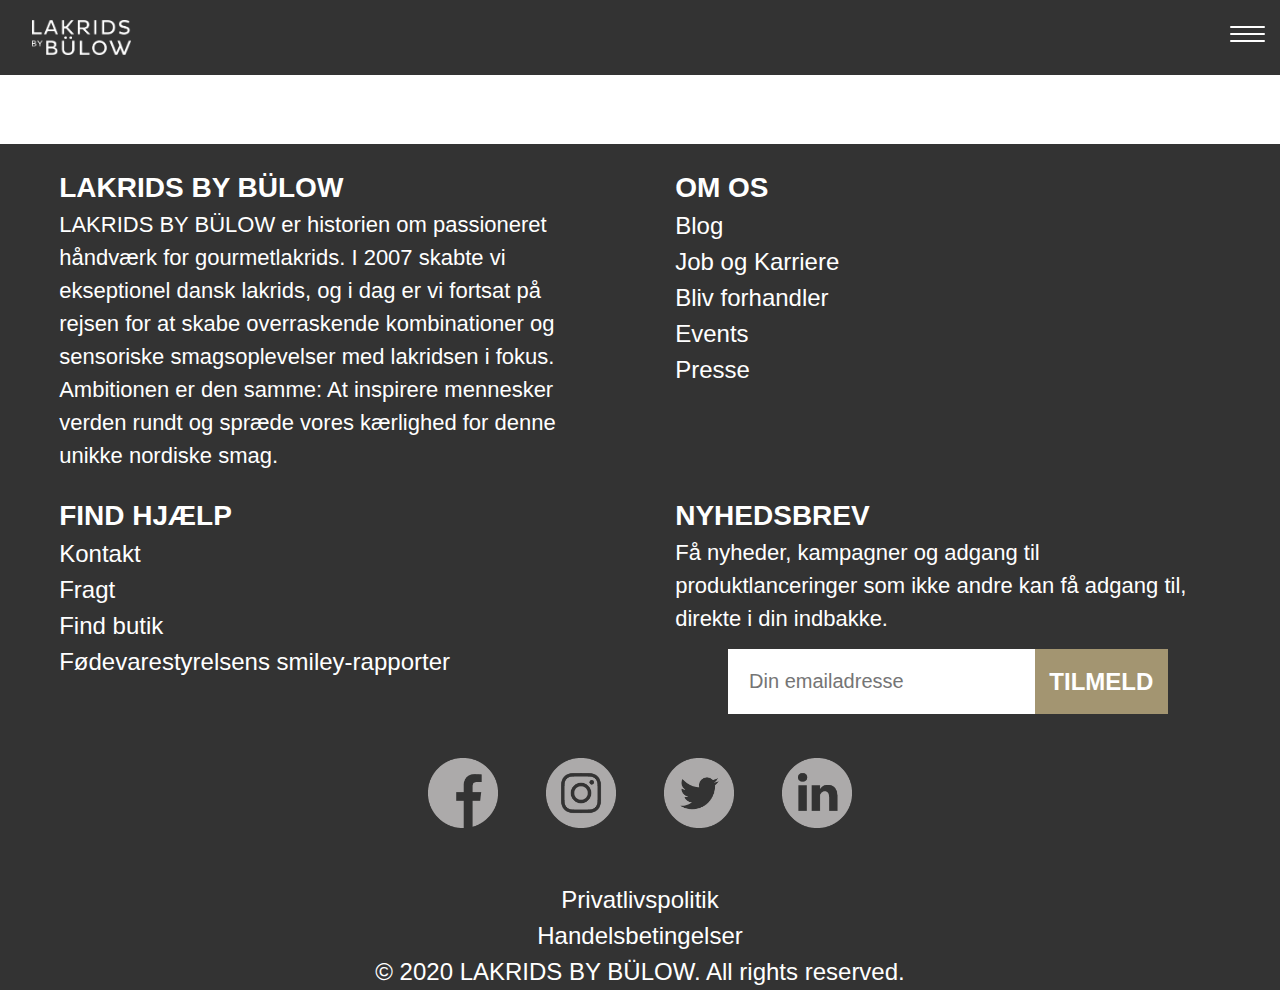
==== Check-out.html @ 73cb6b26 "Mandag" ====
<!DOCTYPE html>
<html lang="da">

<head>
    
	<meta charset="utf-8">
    <meta name="viewport" content="width=device-width, initial-scale=1.0">

<!-- SEO -->
	<title></title>
    <meta name="description" content="">
    <meta name="keywords" content="">
    <meta name="author" content="">

<!-- Stylesheets -->
	<link rel="stylesheet" href="css/style.css">
    
</head>

<body>
    
<!-- Header -->
<header>
    <div class="container">
        <nav>
        <!-- Hamburger menu -->
            <input type="checkbox" id="nav" class="hidden">
            <label for="nav" class="nav-btn">
                <i></i>
                <i></i>
                <i></i>
            </label>
        <!-- Logo -->
            <div class="logo">
                <img src="images/logo.png" alt="logo" height="35">
            </div>
        <!-- Navigation links -->
            <div class="nav-wrapper">
                <ul>
                    <li class="menu-link"><a href="#">Hjem</a></li>
                    <li class="menu-link"><a href="#">Shop</a></li>
                    <li class="menu-link"><a href="#">Kampagne</a></li>
                    <li class="menu-link"><a href="#">Donér</a></li>
                </ul>
            </div>
        </nav>
    </div>
</header>
    
<main>
</main>

<!-- Footer -->
<div class="container"></div>
<footer>
    <!-- Indhold og links -->
    <section class="main">
        <!-- Virksomhedsbeskrivelse -->
        <div class="main-item">
        <h1 class="title">LAKRIDS BY BÜLOW</h1>
        <p>LAKRIDS BY BÜLOW er historien om passioneret håndværk for gourmetlakrids. I 2007 skabte vi ekseptionel dansk lakrids, og i dag er vi fortsat på rejsen for at skabe overraskende kombinationer og sensoriske smagsoplevelser med lakridsen i fokus. Ambitionen er den samme: At inspirere mennesker verden rundt og spræde vores kærlighed for denne unikke nordiske smag.</p>
        </div>
        
        <!-- Links col-1 -->
        <div class="main-item">
        <h1 class="title">OM OS</h1>
            <ul>
            <li><a href="https://lakridsbybulow.dk/blog/">Blog</a></li>
            <li><a href="https://jobs.lakridsbybulow.com/">Job og Karriere</a></li>
            <li><a href="https://lakridsbybulow.dk/bliv-forhandler/">Bliv forhandler</a></li>
            <li><a href="https://lakridsbybulow.dk/events/">Events</a></li>
            <li><a href="https://lakridsbybulow.dk/presse/">Presse</a></li>
            </ul>
        </div>
        
        <!-- Links col-2 -->
        <div class="main-item">
        <h1 class="title">FIND HJÆLP</h1>
            <ul>
            <li><a href="https://lakridsbybulow.dk/kontakt/">Kontakt</a></li>
            <li><a href="https://lakridsbybulow.dk/fragt/">Fragt</a></li>
            <li><a href="https://lakridsbybulow.dk/find-butik/">Find butik</a></li>
            <li><a href="https://www.findsmiley.dk/Sider/Search.aspx?k=33041586">Fødevarestyrelsens smiley-rapporter</a></li>
            </ul>
        </div>
        
        <!-- Nyhedsbrev -->
        <div class="main-item">
        <h1 class="title">NYHEDSBREV</h1>
        <p>Få nyheder, kampagner og adgang til produktlanceringer som ikke andre kan få adgang til, direkte i din indbakke.</p>
            <form>
                <input type="email" name="email" placeholder="Din emailadresse">
                <input type="submit" value="TILMELD">
            </form>
        </div>
    </section>
    
    <!-- SoMe ikoner -->
    <section class="social">
        <ul class="social-list">
        <li><a href="https://www.facebook.com/lakridsbybulow"><img src="images/facebook.png"></a></li>
        <li><a href="https://www.instagram.com/lakridsbybulow/"><img src="images/instagram.png"></a></li>
        <li><a href="https://twitter.com/lakridsbybulow"><img src="images/twitter.png"></a></li>
        <li><a href="https://www.linkedin.com/company/lakridsbybulow/"><img src="images/linkedin.png"></a></li>
        </ul>
    </section>
    
    <!-- Terms, Copyright -->
    <section class="terms">
        <ul class="terms-list">
            <li><a href="https://lakridsbybulow.dk/privatlivspolitik/">Privatlivspolitik</a></li>
            <li><a href="https://lakridsbybulow.dk/handelsbetingelser/">Handelsbetingelser</a></li>
            <li>&copy; 2020 LAKRIDS BY BÜLOW. All rights reserved.</li>
        </ul>
    </section>
    
</footer>
</body>

</html>
---- css/style.css ----
* {
    padding: 0;
    margin: 0;
    box-sizing: border-box;
}

body {
    width: 100%;
    height: 110vh;
    display: flex;
    flex-direction: column;
}

/* Fonts */
@import url('https://fonts.googleapis.com/css2?family=Poppins&display=swap');
@import url('https://fonts.googleapis.com/css2?family=Rosario&display=swap');

/* CSS variabler */
:root {
    --headline: 'Poppins', sans-serif;
    --main-text: 'Rosario', sans-serif;
    --header-footer: #333333;
    --white: #fff;
    --brown: #a39571;
    --beige: #e3e1da;
}

/* Styling af header start */
nav {
    position: fixed;
    padding: 8px;
    background-color: var(--header-footer);
    width: 100%;
    height: 75px;
}

/* Logo */
.logo {
    float: left;
    padding: 8px;
    margin-left: 16px;
    margin-top: 4px;
}

/* Basic nav syles */
.nav-wrapper {
    position: fixed;
    top: 0;
    left: 0;
    width: 100%;
    height: 100%;
    z-index: -1;
    background: var(--header-footer);
    opacity: 0;
    transition: all 0.2s ease;
}

.nav-wrapper ul {
    position: absolute;
    top: 50%;
    transform: translateY(-50%);
    width: 100%;
}

.nav-wrapper ul li {
    display: block;
    float: none;
    width: 100%;
    text-align: right;
    margin-bottom: 10px;
}

/* Styling af menutext */
.nav-wrapper ul li a {
    padding: 10px 24px;
    opacity: 0;
    outline: none;
    color: var(--white);
    font-family: var(--headline);
    font-size: 18px;
    font-weight: 600;
    letter-spacing: 1.5px;
    text-transform: uppercase;
    text-decoration: none;
    transform: translateX(-20px);
    transition: all 0.2s ease;
}

/* Hamburger menu */
.nav-btn {
    position: fixed;
    right: 10px;
    top: 10px;
    display: block;
    width: 48px;
    height: 48px;
    cursor: pointer;
    z-index: 9999;
    border-radius: 50%;
}

.nav-btn i {
    display: block;
    width: 30px;
    height: 2px;
    background: var(--white);
    border-radius: 2px;
    margin-left: 8px;
}

.nav-btn i:nth-child(1) {
    margin-top: 18px;
}

.nav-btn i:nth-child(2) {
    margin-top: 4px;
    opacity: 1;
}

.nav-btn i:nth-child(3) {
    margin-top: 4px;
}

/* Animation af hamburger menu */
#nav:checked + .nav-btn {
    transform: rotate(45deg);
}

#nav:checked + .nav-btn i:nth-child(1) {
    transform: translateY(6px) rotate(180deg);
}

#nav:checked + .nav-btn i:nth-child(2) {
    opacity: 0;
}

#nav:checked + .nav-btn i:nth-child(3) {
    transform: translateY(-6px) rotate(90deg);
}

#nav:checked + .nav-btn i {
    background: var(--white);
    transition: transform 0.2s ease;
}

#nav:checked ~ .nav-wrapper {
    z-index: 9990;
    opacity: 1;
}

#nav:checked ~ .nav-wrapper ul li a {
    opacity: 1;
    transform: translateX(0);
}

.hidden {
    display: none;
}

/* @media-rules tablet */
@media only screen and (min-width:768px) {
    /* Styling af menutext */
    .nav-wrapper ul li a {
        font-size: 24px;
    }
    
    /* Hamburger menu */
    .nav-btn i {
        width: 35px;
    }
    
    .nav-btn i:nth-child(1) {
        margin-top: 16px;
    }

    .nav-btn i:nth-child(2) {
        margin-top: 5px;
    }

    .nav-btn i:nth-child(3) {
        margin-top: 5px;
    }
}

/* @media-rules laptop */
@media only screen and (min-width:950px) {
    .nav-wrapper ul li {
      display: inline;
    }
    
    .nav-wrapper {
        clear: none;
        float: right;
        max-height: none;
        background: none;
    }
    
    .hidden, .nav-btn {
        display:
    }
}

/* Styling af header slut */

main {
    flex: 1 0 auto;
}

/* Styling af footer start */
footer {
    background: var(--header-footer);
    color: var(--white);
    width: 100%;
    flex-shrink: 0;
}

/* Styling af footer text */
ul {
    list-style: none;
    padding-left: 0;
}

footer a {
    text-decoration: none;
    color: var(--white);
    font-family: var(--main-text);
    font-size: 16px;
    line-height: 1.5;
}

a:hover {
    text-decoration: underline;
}

p {
   font-family: var(--main-text);
    font-size: 16px;
    line-height: 1.5; 
}

.title {
    font-family: var(--headline);
    font-family: 16px;
    padding-bottom: 4px;
    padding-top: 8px;
}

.main-item {
    padding: 0 1.5rem 0.5rem;
}

/* SoMe ikoner */
.social {
    padding: 0 1.8rem 1.25rem;
}

.social-list {
    display: flex;
    justify-content: center;
    padding-top: 1.25rem;
}

.social-list img {
    width: 45px;
}

.social-list li {
    margin: 0.5rem;
}

/* Nyhedsbrev */
form {
    display: flex;
    justify-content: center;
    margin-top: 10px;
}

input[type="email"] {
    font-family: var(--main-text);
    font-size: 14px;
    border: 0;
    padding: 0.6rem;
    margin-top: 0.3rem;
}

input[type="submit"] {
    background-color: var(--brown);
    color: var(--white);
    font-family: var(--headline);
    font-size: 16px;
    font-weight: 600;
    cursor: pointer;
    border: 0;
    padding: 0.6rem 0.9rem;
    margin-top: 0.3rem;
}

/* Terms, Copyright */
.terms {
    font-family: var(--main-text);
    font-size: 16px;
    line-height: 1.5;
    text-align: center;
}

.terms-list {
    width: 100%;
}

/* @media-rules tablet */
@media only screen and (min-width:768px) {
    /* Opdele footer i kolonner */
    .main {
        width: 100%;
        display: flex;
        flex-direction: row;
        justify-content: space-around;
        flex-flow: wrap;
    }
    
    .main-item {
        width: 50%;
    }
    
    /* Styling af footer text */ 
    .title {
        font-size: 24px;
    }
    
    footer a {
        font-size: 18px;
    }
    
    p {
        font-size: 18px;
    }
    
    .main-item {
    padding: 0 2.2rem;
    margin-top: 20px;
    }
    
    /* Nyhedsbrev */
    input[type="email"] {
       padding: 1rem;
        font-size: 16px;
    }
    
    input[type="submit"] {
        font-size: 18px;
    }
    
    /* SoMe ikoner */
    .social-list img {
    width: 55px;
    }
    
    .social-list li {
    margin: 0.9rem;
    }
    
    /* Terms, Copyright */
    .terms {
        font-size: 18px;
    }
}

/* @media-rules laptop */
@media only screen and (min-width:950px) {
    .main {
        padding: 0 1.5rem;
    }
    
    /* Styling af text */
    .title {
        font-size: 28px;
    }
    
    footer a {
        font-size: 24px;
    }
    
    p {
        font-size: 22px;
    }
    
    /* Nyhedsbrev */
    input[type="email"] {
       padding: 1.3rem;
        font-size: 20px;
    }
    
    input[type="submit"] {
        font-size: 24px;
    }
    
    /* SoMe ikoner */
    .social-list img {
    width: 70px;
    }
    
    .social-list li {
    margin: 1.5rem;
    }
    
    /* Terms, Copyright */
    .terms {
        font-size: 24px;
    }
}
/* Styling af footer slut */
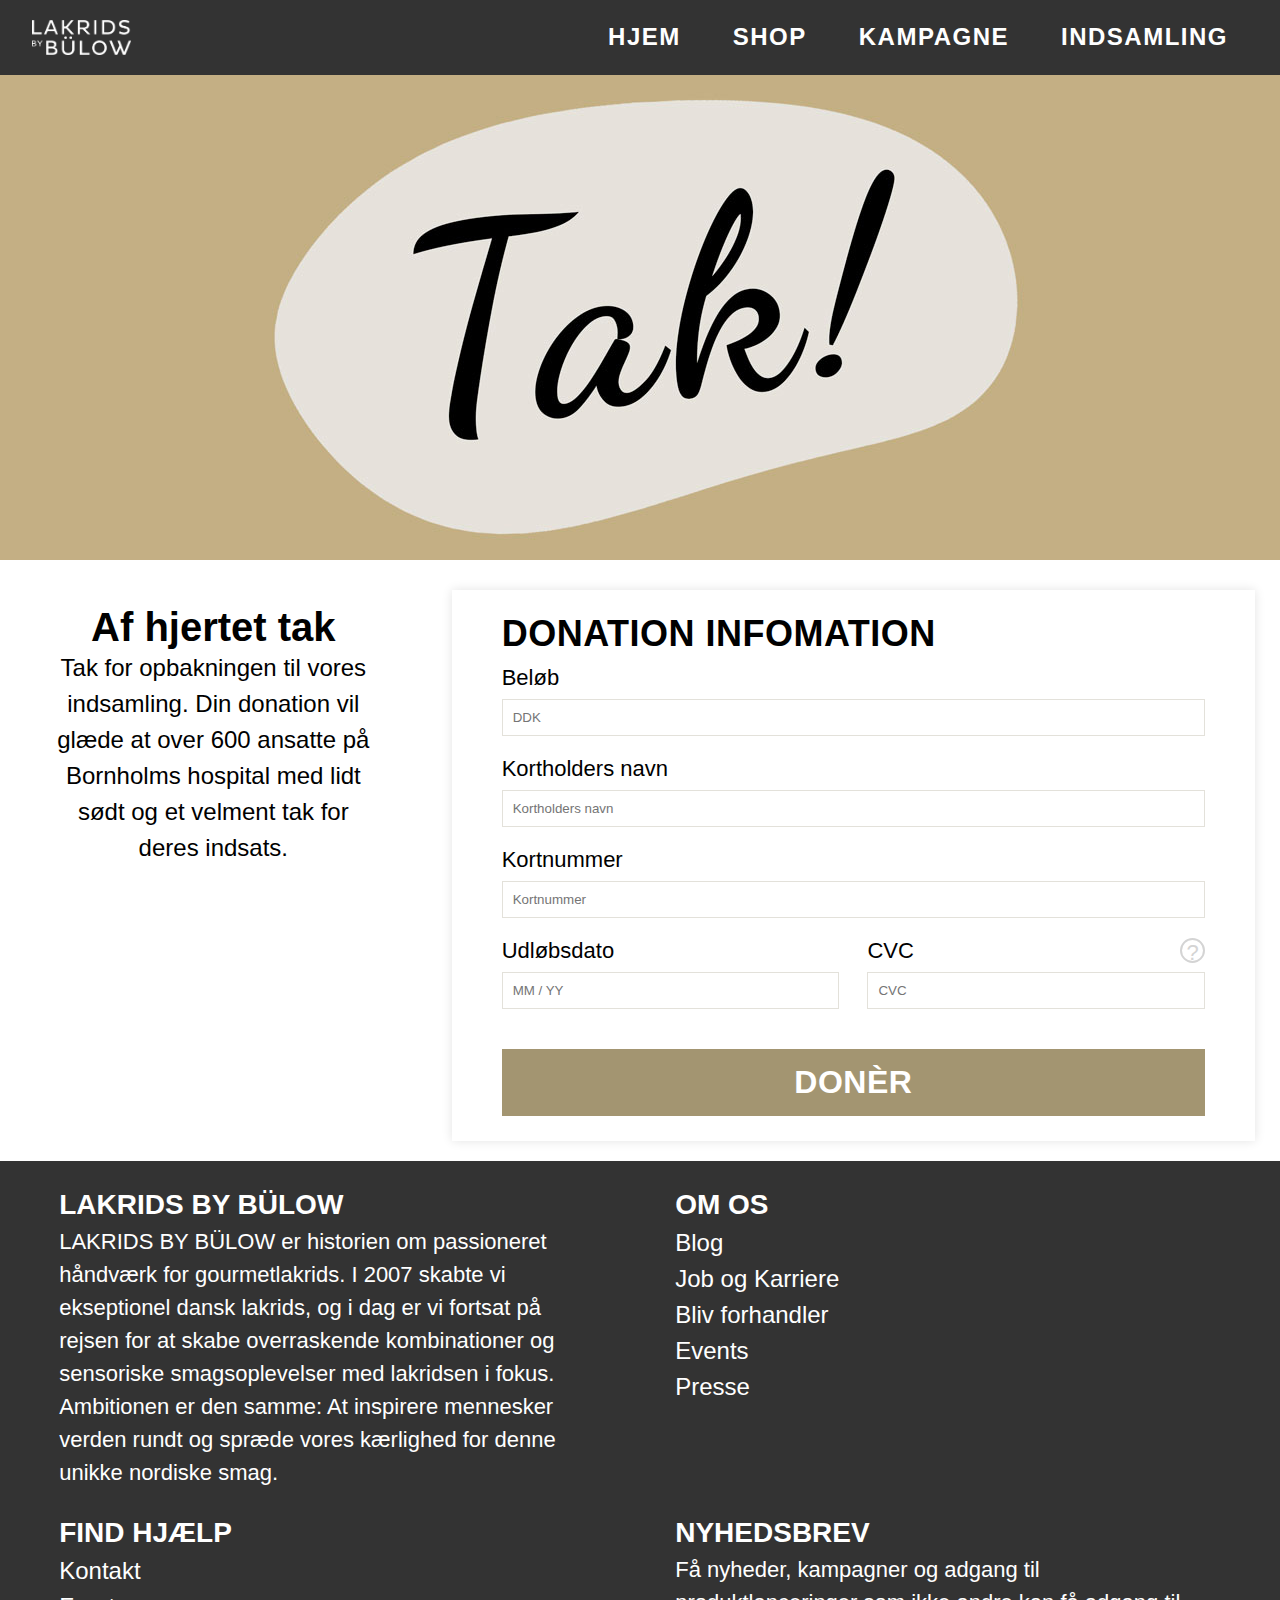
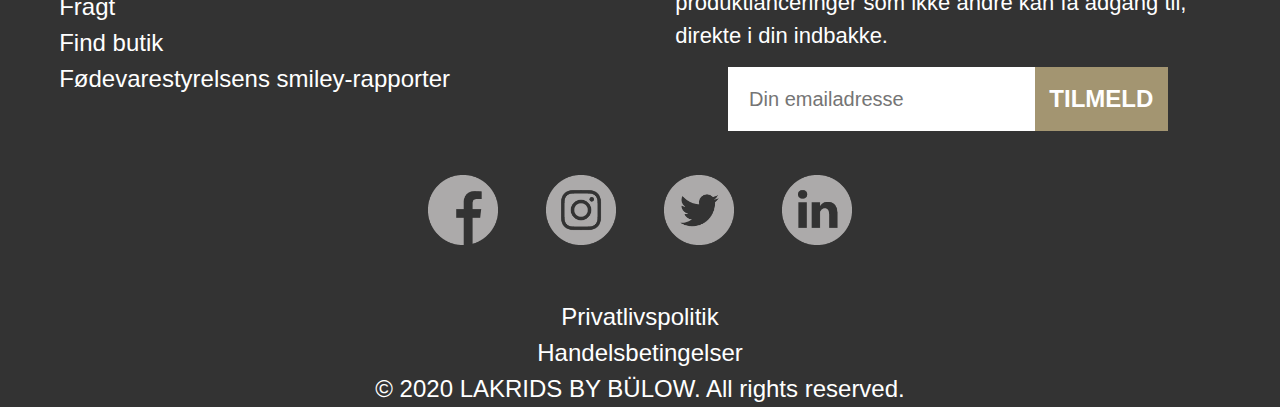
==== commit d20011e8: "Onsdag" ====
--- a/Check-out.html
+++ b/Check-out.html
@@ -14,6 +14,7 @@
 
 <!-- Stylesheets -->
 	<link rel="stylesheet" href="css/style.css">
+    <link rel="stylesheet" href="css/check-out.css">
     
 </head>
 
@@ -21,8 +22,8 @@
     
 <!-- Header -->
 <header>
-    <div class="container">
-        <nav>
+    <!-- Navbar til mobil og tablet -->
+        <nav class="mobile">
         <!-- Hamburger menu -->
             <input type="checkbox" id="nav" class="hidden">
             <label for="nav" class="nav-btn">
@@ -32,22 +33,110 @@
             </label>
         <!-- Logo -->
             <div class="logo">
-                <img src="images/logo.png" alt="logo" height="35">
+                <a href="index.html"><img src="images/logo.png" alt="logo" height="35"></a>
             </div>
         <!-- Navigation links -->
             <div class="nav-wrapper">
                 <ul>
-                    <li class="menu-link"><a href="#">Hjem</a></li>
-                    <li class="menu-link"><a href="#">Shop</a></li>
-                    <li class="menu-link"><a href="#">Kampagne</a></li>
-                    <li class="menu-link"><a href="#">Donér</a></li>
+                    <li class="menu-link"><a href="index.html">Hjem</a></li>
+                    <li class="menu-link"><a href="Shop.html">Shop</a></li>
+                    <li class="menu-link"><a href="Kampagne.html">Kampagne</a></li>
+                    <li class="menu-link"><a href="Indsamling.html">Indsamling</a></li>
                 </ul>
             </div>
         </nav>
+    
+    <!-- Navbar til screen -->
+    <nav class="screen">
+        <!-- Logo -->
+            <div class="logo">
+                <a href="index.html"><img src="images/logo.png" alt="logo" height="35"></a>
+            </div>
+        <!-- Navigation links -->
+            <div class="nav-wrapper-1">
+                <ul>
+                    <li class="menu-link"><a href="index.html">Hjem</a></li>
+                    <li class="menu-link"><a href="Shop.html">Shop</a></li>
+                    <li class="menu-link"><a href="Kampagne.html">Kampagne</a></li>
+                    <li class="menu-link"><a href="Indsamling.html">Indsamling</a></li>
+                </ul>
+            </div>
+        </nav>
+</header>
+
+<!-- Indhold -->
+<main>
+    <!-- Banner -->
+    <section class="banner"></section>
+    
+    <!-- Introduktion -->
+    <div class="wrapper">
+    <section class="intro">
+    <h2>Af hjertet tak</h2>
+    <p class="tak">Tak for opbakningen til vores indsamling. Din donation vil glæde at over 600 ansatte på Bornholms hospital med lidt sødt og et velment tak for deres indsats.</p>
+    </section>
+    
+    <!-- Checkout form -->
+    <div class="check-wrap">
+        <div class="check-container">
+            <h3>DONATION INFOMATION</h3>
+            
+            <!-- Form -->
+            <div class="input-form">
+                <!-- Beløb -->
+                <div class="section-1">
+                <div class="items">
+                    <label class="label">Beløb</label>
+                    <input type="text" class="input" placeholder="DDK">
+                </div>
+                </div>
+                
+                <!-- Kortholder -->
+                <div class="section-2">
+                <div class="items">
+                    <label class="label">Kortholders navn</label>
+                    <input type="text" class="input" placeholder="Kortholders navn">
+                </div>
+                    
+                <!-- Kortnummer -->
+                <div class="section-3">
+                <div class="items">
+                    <label class="label">Kortnummer</label>
+                    <input type="text" class="input" placeholder="Kortnummer">
+                </div>
+                </div>
+                
+                <!-- Udløbsdato -->
+                <div class="section-4">
+                <div class="items">
+                    <label class="label">Udløbsdato</label>
+                    <input type="text" class="input" placeholder="MM / YY">
+                </div>
+                    
+                <!-- CVC -->
+                <div class="items">
+                    <div class="cvc">
+                    <label class="label">CVC</label>
+                    <!-- Infoikon -->
+                    <div class="tooltip">?
+                        <div class="cvc-img">
+                        <img src="images/cvc.png" alt="cvc">
+                        </div>
+                    </div>
+                    </div>
+                    <input type="text" class="input" placeholder="CVC">
+                </div>
+                </div> 
+                </div>
+            </div>
+            
+            <!-- Knap -->
+            <div class="btn">DONÈR</div>
+        </div>
     </div>
-</header>
-    
-<main>
+        
+        
+    </div>
 </main>
 
 <!-- Footer -->
--- a/css/style.css
+++ b/css/style.css
@@ -26,12 +26,17 @@
 }
 
 /* Styling af header start */
-nav {
+.mobile {
     position: fixed;
     padding: 8px;
     background-color: var(--header-footer);
     width: 100%;
     height: 75px;
+    z-index: 999;
+}
+
+.screen {
+    display: none;
 }
 
 /* Logo */
@@ -68,6 +73,23 @@
     width: 100%;
     text-align: right;
     margin-bottom: 10px;
+}
+
+/* Effekt på menulinks */
+.nav-wrapper ul li:nth-child(1) a {
+    transition-delay: 0.2s;
+}
+
+.nav-wrapper ul li:nth-child(2) a {
+    transition-delay: 0.3s;
+}
+
+.nav-wrapper ul li:nth-child(3) a {
+    transition-delay: 0.4s;
+}
+
+.nav-wrapper ul li:nth-child(4) a {
+    transition-delay: 0.5s;
 }
 
 /* Styling af menutext */
@@ -184,19 +206,48 @@
 
 /* @media-rules laptop */
 @media only screen and (min-width:950px) {
-    .nav-wrapper ul li {
-      display: inline;
-    }
-    
-    .nav-wrapper {
-        clear: none;
+    .mobile {
+        display: none;
+    }
+    
+    /* Standard styles for nav */
+    .screen {
+        display: block;
+        position: fixed;
+        padding: 8px;
+        background-color: var(--header-footer);
+        width: 100%;
+        height: 75px;
+        z-index: 999;
+    }
+    
+    /* Styling af menulinks */
+    nav ul {
         float: right;
-        max-height: none;
-        background: none;
-    }
-    
-    .hidden, .nav-btn {
-        display:
+    }
+    
+    nav ul li {
+        display: inline-block;
+        margin-top: 15px;
+    }
+    
+    nav ul li:not(:first-child) {
+        margin-left: 48px;
+    }
+    
+    nav ul li:last-child {
+        margin-right: 44px;
+    }
+    
+    nav ul li a {
+        outline: none;
+        color: var(--white);
+        text-transform: uppercase;
+        text-decoration: none;
+        font-family: var(--headline);
+        font-size: 24px;
+        font-weight: 600;
+        letter-spacing: 1.5px;
     }
 }
 
--- a/css/check-out.css
+++ b/css/check-out.css
@@ -0,0 +1,235 @@
+* {
+    padding: 0;
+    margin: 0;
+    box-sizing: border-box;
+}
+
+body {
+    width: 100%;
+    height: 110vh;
+}
+
+/* Fonts */
+@import url('https://fonts.googleapis.com/css2?family=Poppins&display=swap');
+@import url('https://fonts.googleapis.com/css2?family=Rosario&display=swap');
+
+/* CSS variabler */
+:root {
+    --headline: 'Poppins', sans-serif;
+    --main-text: 'Rosario', sans-serif;
+    --header-footer: #333333;
+    --white: #fff;
+    --brown: #a39571;
+    --beige: #e3e1da;
+}
+
+/* Banner */
+.banner {
+    background-image: url(../images/tak-banner.jpg);
+    background-size: cover;
+    background-repeat: no-repeat;
+    background-position: center;
+    width: 375px;
+    height: 200px;
+    margin-top: 60px;
+}
+
+/* Introduktion */
+.intro {
+    text-align: center;
+    padding: 15px 20px;
+}
+
+h2 {
+    font-family: var(--headline);
+    font-size: 22px;
+}
+
+.tak {
+    font-family: var(--main-text);
+    font-size: 13px;
+}
+
+/* Checkout form */
+.check-wrap {
+    outline: none;
+    width: 100%;
+    padding: 0 25px;
+    margin-bottom: 20px;
+}
+
+h3 {
+    font-family: var(--headline);
+    font-size: 18px;
+    letter-spacing: 0.5px;
+    margin-bottom: 10px;
+    margin-top: 8px;
+}
+
+.check-container {
+    max-width: 1170px;
+    height: auto; 
+    background: var(--white);
+    box-shadow: 0 0 10px #e3e3e3;
+    font-family: var(--main-text);
+    font-size: 14px;
+    padding: 10px 20px;
+}
+
+.input-form,
+.input-form .items{
+    margin-bottom: 20px;
+}
+
+.input-form .label {
+    display: block;
+    margin-bottom: 8px;
+}
+
+.input-form .input {
+    border: 1px solid #e3e1da;
+    width: 100%;
+    padding: 10px;
+}
+
+/* Knap */
+.btn {
+    background: var(--brown);
+    font-weight: 600;
+    font-size: 18px;
+    letter-spacing: 0.5px;
+    color: var(--white);
+    padding: 10px;
+    text-align: center;
+    margin-bottom: 10px;
+}
+
+.ud-info .btn:hover {
+    background: var(--beige);
+    color: #000;
+    outline: 0;
+}
+
+/* Infoikon */
+.cvc {
+    display: flex;
+    justify-content: space-between;
+    position: relative;
+    transition: all 0.3s ease;
+}
+
+.cvc .tooltip {
+    color: #d4d4d4;
+    border: 2px solid #d4d4d4;
+    border-radius: 50%;
+    width: 25px;
+    height: 25px;
+    text-align: center;
+    cursor: pointer;
+}
+
+.cvc .cvc-img {
+    position: absolute;
+    top: -300%;
+    right: 0;
+    background: #d4d4d4;
+    padding: 8px;
+    border-radius: 5px;
+    display: none;
+}
+
+.cvc .cvc-img img {
+    width: 75px;
+    height: auto;
+}
+
+/* Ikon hover effekt */
+.cvc .tooltip:hover .cvc-img {
+    display: block;
+}
+
+/* @media-rules tablet */
+@media only screen and (min-width:768px) {
+    .banner {
+        width: 768px;
+        height: 350px;
+    }
+    
+    /* Introduktion */
+    .intro {
+        padding: 15px 50px;
+    }
+    
+    h2 {
+        font-size: 32px;
+    }
+    
+    .tak {
+        font-size: 16px;
+    }
+    
+    /* Checkout form */
+    h3 {
+        font-size: 26px;
+    }
+    
+    .check-container {
+        padding: 15px 40px;
+        font-size: 16px;
+    }
+    
+    /* Knap */
+    .btn {
+        font-size: 22px;
+    }
+}
+
+/* @media-rules laptop */
+@media only screen and (min-width:950px) {
+    /* Banner */
+    .banner {
+        width: 1280px;
+        height: 500px;
+    }
+    
+    /* Grid */
+    .wrapper {
+        display: grid;
+        grid-template-columns: 1fr 2fr;
+        margin-top: 30px;
+    }
+    
+    /* Introduktion */
+    h2 {
+        font-size: 40px;
+    }
+    
+    .tak {
+        font-size: 24px;
+    }
+    
+    /* Checkout form */
+    h3 {
+        font-size: 36px;
+    }
+    
+    .check-container {
+        padding: 15px 50px;
+        font-size: 22px;
+    }
+    
+    .input-form .section-4 {
+        display: flex;
+        justify-content: space-between;
+    }
+
+    .input-form .section-4 .items {
+        width: 48%;
+    }
+    
+    /* Knap */
+    .btn {
+        font-size: 32px;
+        padding: 15px;
+    }
+}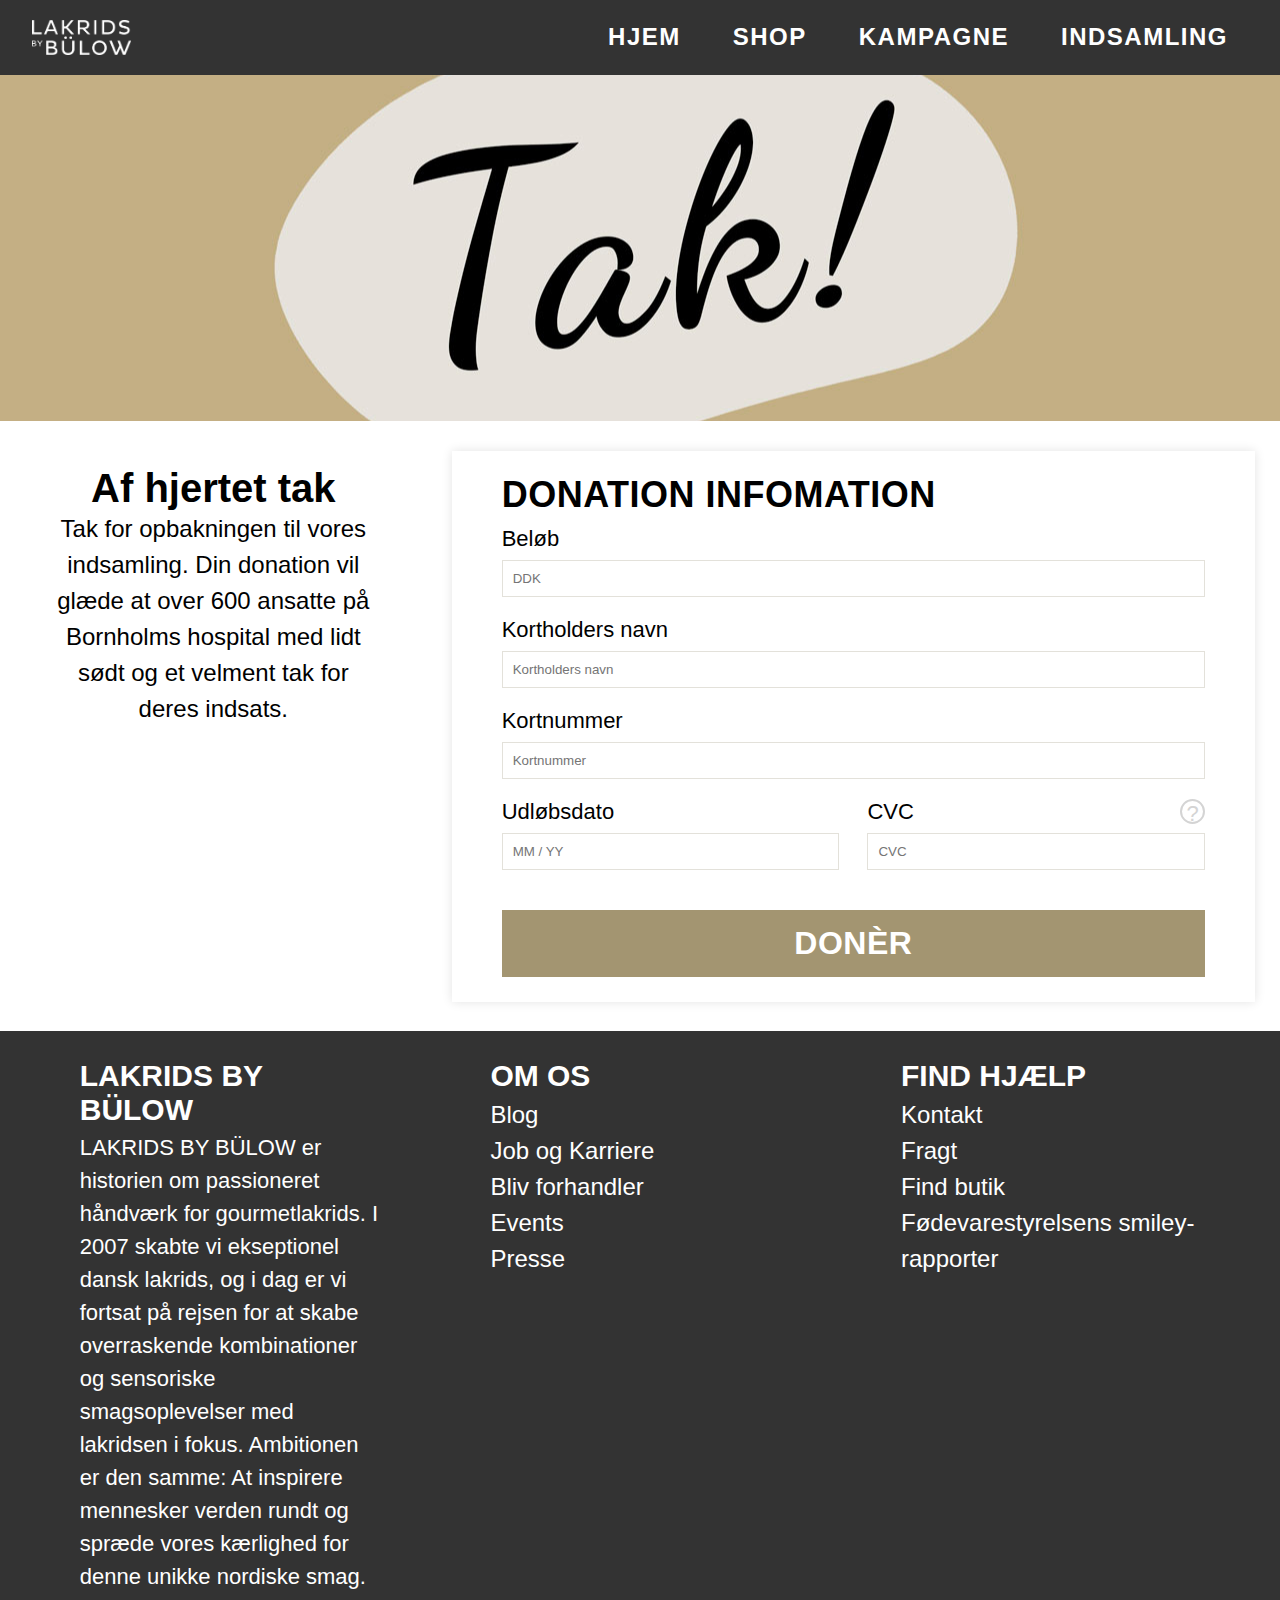
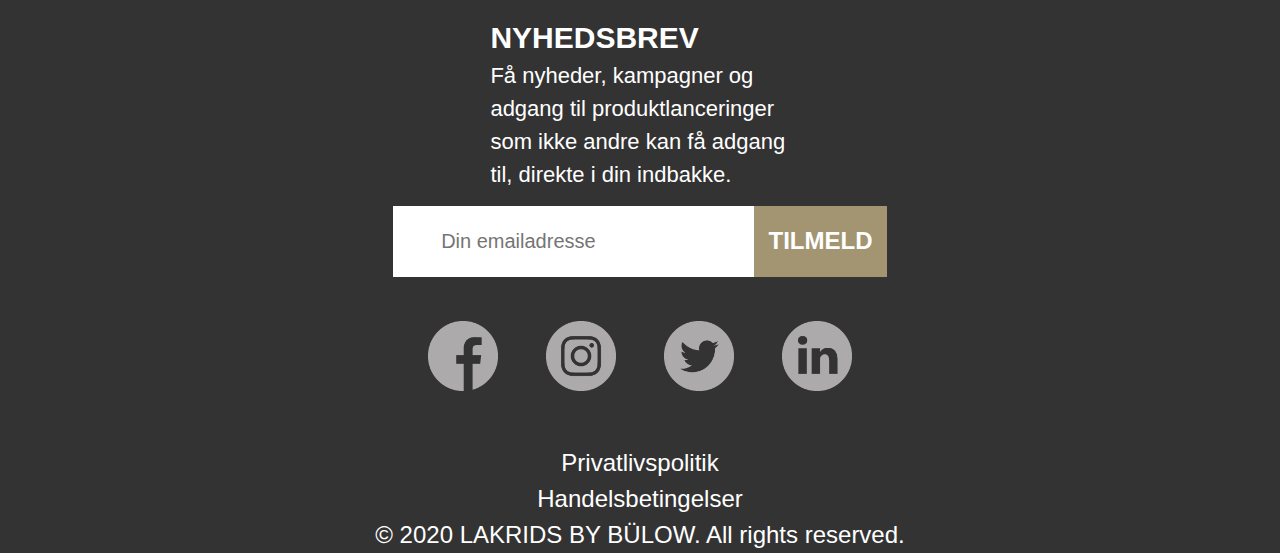
==== commit 20256504: "SEO" ====
--- a/Check-out.html
+++ b/Check-out.html
@@ -7,10 +7,10 @@
     <meta name="viewport" content="width=device-width, initial-scale=1.0">
 
 <!-- SEO -->
-	<title></title>
-    <meta name="description" content="">
-    <meta name="keywords" content="">
-    <meta name="author" content="">
+	<title>DONATION</title>
+    <meta name="Donation" content="Et hvert form for beløb vil glæde over 600 ansatte på Bornholms hospital med lidt sødt og et velment tak for deres indsats.">
+    <meta name="keywords" content="donation, hjertet, tak, opbakning, Bornholm, hospital, læger, corona, johan, bülow, lakrids">
+    <meta name="author" content="Celine Holst">
 
 <!-- Stylesheets -->
 	<link rel="stylesheet" href="css/style.css">
--- a/css/style.css
+++ b/css/style.css
@@ -251,6 +251,26 @@
     }
 }
 
+/* @media-rules large desktops */ 
+@media only screen and (min-width:1900px) {
+    .screen {
+        height: 100px;
+    }
+    
+    nav ul li {
+        margin-top: 20px;
+    }
+    
+    nav ul li a {
+        font-size: 32px;
+    }
+    
+    .logo {
+        margin-top: 15px;
+        margin-left: 20px;
+    }
+}
+
 /* Styling af header slut */
 
 main {
@@ -422,9 +442,13 @@
         padding: 0 1.5rem;
     }
     
+    .main-item {
+        width: 30%;
+    }
+    
     /* Styling af text */
     .title {
-        font-size: 28px;
+        font-size: 30px;
     }
     
     footer a {
@@ -437,7 +461,7 @@
     
     /* Nyhedsbrev */
     input[type="email"] {
-       padding: 1.3rem;
+       padding: 1.5rem 3rem;
         font-size: 20px;
     }
     
@@ -459,4 +483,35 @@
         font-size: 24px;
     }
 }
+
+/* @media-rules large desktops */ 
+@media only screen and (min-width:1900px) {
+    .main-item {
+        width: 25%;
+        padding: 20px;
+    }
+    
+    
+    /* Styling af text */
+    .title {
+        font-size: 32px;
+    }
+    
+    p {
+        font-size: 28px;
+    }
+    
+    footer a {
+        font-size: 30px;
+    }
+    
+    input[type="email"] {
+       padding: 0.3rem 1.5rem;
+        font-size: 28px;
+    }
+    
+    input[type="submit"] {
+        font-size: 30px;
+    }
+}
 /* Styling af footer slut */
--- a/css/check-out.css
+++ b/css/check-out.css
@@ -29,8 +29,8 @@
     background-size: cover;
     background-repeat: no-repeat;
     background-position: center;
-    width: 375px;
-    height: 200px;
+    width: 100%;
+    height: 25%;
     margin-top: 60px;
 }
 
@@ -151,8 +151,7 @@
 /* @media-rules tablet */
 @media only screen and (min-width:768px) {
     .banner {
-        width: 768px;
-        height: 350px;
+        height: 30%;
     }
     
     /* Introduktion */
@@ -176,6 +175,7 @@
     .check-container {
         padding: 15px 40px;
         font-size: 16px;
+        margin-bottom: 350px;
     }
     
     /* Knap */
@@ -186,10 +186,8 @@
 
 /* @media-rules laptop */
 @media only screen and (min-width:950px) {
-    /* Banner */
     .banner {
-        width: 1280px;
-        height: 500px;
+        height: 35%;
     }
     
     /* Grid */
@@ -216,6 +214,7 @@
     .check-container {
         padding: 15px 50px;
         font-size: 22px;
+        margin-bottom: 400px;
     }
     
     .input-form .section-4 {
@@ -232,4 +231,50 @@
         font-size: 32px;
         padding: 15px;
     }
+}
+
+/* @media-rules large desktops */ 
+@media only screen and (min-width:1900px) {
+    .banner {
+        height: 40%;
+    }
+    
+    /* Grid */
+    .wrapper {
+        margin-top: 40px;
+    }
+    
+    /* Introduktion */
+    h2 {
+        font-size: 50px;
+    }
+    
+    .tak {
+        font-size: 32px;
+    }
+    
+    /* Checkout form */
+    h3 {
+        font-size: 44px;
+    }
+    
+    .check-container {
+        padding: 15px 70px;
+        font-size: 28px;
+        margin-bottom: 550px;
+    }
+
+    .input-form .section-4 .items {
+        width: 48%;
+    }
+    
+    .cvc .tooltip {
+        width: 40px;
+        height: 40px;
+    }
+    
+    /* Knap */
+    .btn {
+        font-size: 36px;
+    }
 }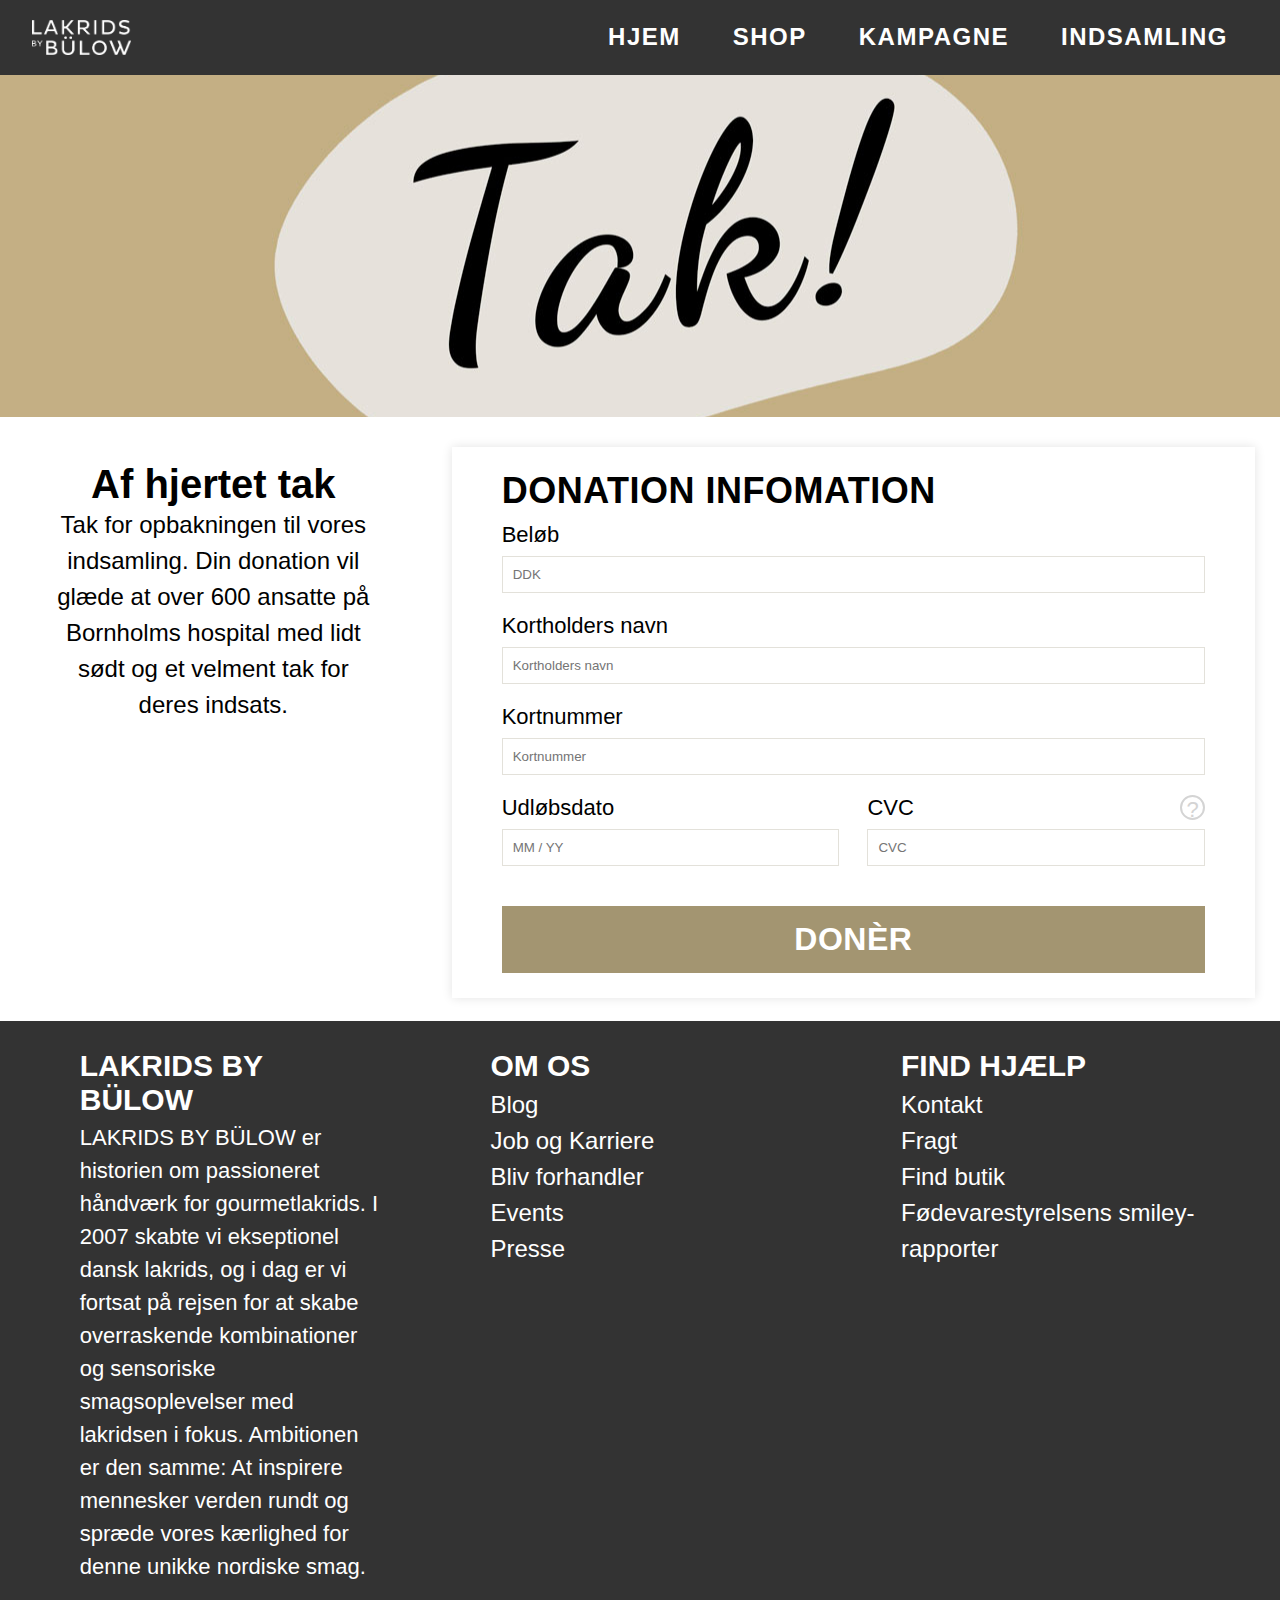
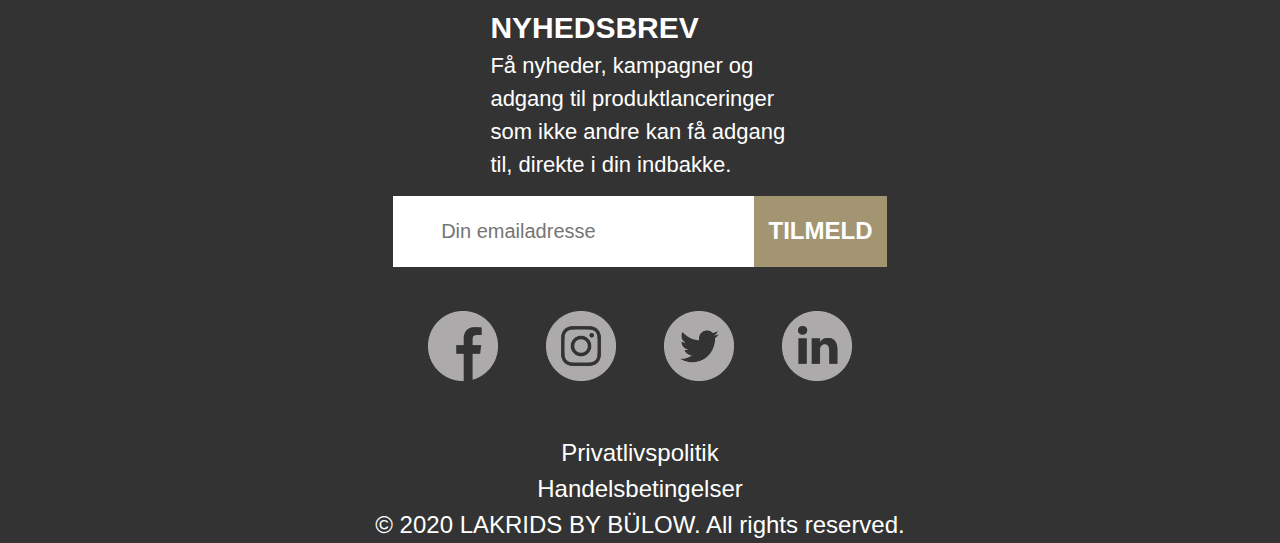
==== commit aa012a4c: "Validering" ====
--- a/Check-out.html
+++ b/Check-out.html
@@ -67,7 +67,7 @@
 <!-- Indhold -->
 <main>
     <!-- Banner -->
-    <section class="banner"></section>
+    <div class="banner"></div>
     
     <!-- Introduktion -->
     <div class="wrapper">
@@ -185,23 +185,23 @@
     </section>
     
     <!-- SoMe ikoner -->
-    <section class="social">
+    <div class="social">
         <ul class="social-list">
-        <li><a href="https://www.facebook.com/lakridsbybulow"><img src="images/facebook.png"></a></li>
-        <li><a href="https://www.instagram.com/lakridsbybulow/"><img src="images/instagram.png"></a></li>
-        <li><a href="https://twitter.com/lakridsbybulow"><img src="images/twitter.png"></a></li>
-        <li><a href="https://www.linkedin.com/company/lakridsbybulow/"><img src="images/linkedin.png"></a></li>
+        <li><a href="https://www.facebook.com/lakridsbybulow"><img src="images/facebook.png" alt="facebook"></a></li>
+        <li><a href="https://www.instagram.com/lakridsbybulow/"><img src="images/instagram.png" alt="instagram"></a></li>
+        <li><a href="https://twitter.com/lakridsbybulow"><img src="images/twitter.png" alt="twitter"></a></li>
+        <li><a href="https://www.linkedin.com/company/lakridsbybulow/"><img src="images/linkedin.png" alt="linkedin"></a></li>
         </ul>
-    </section>
+    </div>
     
     <!-- Terms, Copyright -->
-    <section class="terms">
+    <div class="terms">
         <ul class="terms-list">
             <li><a href="https://lakridsbybulow.dk/privatlivspolitik/">Privatlivspolitik</a></li>
             <li><a href="https://lakridsbybulow.dk/handelsbetingelser/">Handelsbetingelser</a></li>
             <li>&copy; 2020 LAKRIDS BY BÜLOW. All rights reserved.</li>
         </ul>
-    </section>
+    </div>
     
 </footer>
 </body>
--- a/css/style.css
+++ b/css/style.css
@@ -25,7 +25,8 @@
     --beige: #e3e1da;
 }
 
-/* Styling af header start */
+/* Styling af mobile header */
+@media only screen and (max-width:600px) {
 .mobile {
     position: fixed;
     padding: 8px;
@@ -56,7 +57,7 @@
     height: 100%;
     z-index: -1;
     background: var(--header-footer);
-    opacity: 0;
+    display: none;
     transition: all 0.2s ease;
 }
 
@@ -72,7 +73,6 @@
     float: none;
     width: 100%;
     text-align: right;
-    margin-bottom: 10px;
 }
 
 /* Effekt på menulinks */
@@ -95,7 +95,7 @@
 /* Styling af menutext */
 .nav-wrapper ul li a {
     padding: 10px 24px;
-    opacity: 0;
+    display: none;
     outline: none;
     color: var(--white);
     font-family: var(--headline);
@@ -167,41 +167,171 @@
 
 #nav:checked ~ .nav-wrapper {
     z-index: 9990;
-    opacity: 1;
+    display: block;
 }
 
 #nav:checked ~ .nav-wrapper ul li a {
-    opacity: 1;
+    display: block;
     transform: translateX(0);
 }
 
 .hidden {
     display: none;
 }
+}
 
 /* @media-rules tablet */
-@media only screen and (min-width:768px) {
-    /* Styling af menutext */
-    .nav-wrapper ul li a {
-        font-size: 24px;
-    }
-    
-    /* Hamburger menu */
-    .nav-btn i {
-        width: 35px;
-    }
-    
-    .nav-btn i:nth-child(1) {
-        margin-top: 16px;
-    }
-
-    .nav-btn i:nth-child(2) {
-        margin-top: 5px;
-    }
-
-    .nav-btn i:nth-child(3) {
-        margin-top: 5px;
-    }
+@media only screen and (min-width:601px) {
+    .mobile {
+    position: fixed;
+    padding: 8px;
+    background-color: var(--header-footer);
+    width: 100%;
+    height: 75px;
+    z-index: 999;
+}
+
+.screen {
+    display: none;
+}
+
+/* Logo */
+.logo {
+    float: left;
+    padding: 8px;
+    margin-left: 16px;
+    margin-top: 4px;
+}
+
+/* Basic nav syles */
+.nav-wrapper {
+    position: fixed;
+    top: 0;
+    left: 0;
+    width: 100%;
+    height: 100%;
+    z-index: -1;
+    background: var(--header-footer);
+    display: none;
+    transition: all 0.2s ease;
+}
+
+.nav-wrapper ul {
+    position: absolute;
+    top: 50%;
+    transform: translateY(-50%);
+    width: 100%;
+}
+
+.nav-wrapper ul li {
+    display: block;
+    float: none;
+    width: 100%;
+    text-align: right;
+}
+
+/* Effekt på menulinks */
+.nav-wrapper ul li:nth-child(1) a {
+    transition-delay: 0.2s;
+}
+
+.nav-wrapper ul li:nth-child(2) a {
+    transition-delay: 0.3s;
+}
+
+.nav-wrapper ul li:nth-child(3) a {
+    transition-delay: 0.4s;
+}
+
+.nav-wrapper ul li:nth-child(4) a {
+    transition-delay: 0.5s;
+}
+
+/* Styling af menutext */
+.nav-wrapper ul li a {
+    padding: 10px 24px;
+    display: none;
+    outline: none;
+    color: var(--white);
+    font-family: var(--headline);
+    font-size: 26px;
+    font-weight: 600;
+    letter-spacing: 1.5px;
+    text-transform: uppercase;
+    text-decoration: none;
+    transform: translateX(-20px);
+    transition: all 0.2s ease;
+}
+
+/* Hamburger menu */
+.nav-btn {
+    position: fixed;
+    right: 25px;
+    top: 10px;
+    display: block;
+    width: 48px;
+    height: 48px;
+    cursor: pointer;
+    z-index: 9999;
+    border-radius: 50%;
+}
+
+.nav-btn i {
+    display: block;
+    width: 40px;
+    height: 3px;
+    background: var(--white);
+    border-radius: 2px;
+}
+
+.nav-btn i:nth-child(1) {
+    margin-top: 18px;
+}
+
+.nav-btn i:nth-child(2) {
+    margin-top: 6px;
+    opacity: 1;
+}
+
+.nav-btn i:nth-child(3) {
+    margin-top: 6px;
+}
+
+/* Animation af hamburger menu */
+#nav:checked + .nav-btn {
+    transform: rotate(45deg);
+}
+
+#nav:checked + .nav-btn i:nth-child(1) {
+    transform: translateY(9px) rotate(180deg);
+}
+
+#nav:checked + .nav-btn i:nth-child(2) {
+    opacity: 0;
+}
+
+#nav:checked + .nav-btn i:nth-child(3) {
+    transform: translateY(-6px) rotate(90deg);
+}
+
+#nav:checked + .nav-btn i {
+    background: var(--white);
+    transition: transform 0.2s ease;
+}
+
+#nav:checked ~ .nav-wrapper {
+    z-index: 9990;
+    display: block;
+}
+
+#nav:checked ~ .nav-wrapper ul li a {
+    display: block;
+    transform: translateX(0);
+}
+
+.hidden {
+    display: none;
+}
 }
 
 /* @media-rules laptop */
@@ -277,7 +407,8 @@
     flex: 1 0 auto;
 }
 
-/* Styling af footer start */
+/* Styling af mobil footer start */
+@media only screen and (max-width:600px) {
 footer {
     background: var(--header-footer);
     color: var(--white);
@@ -295,7 +426,7 @@
     text-decoration: none;
     color: var(--white);
     font-family: var(--main-text);
-    font-size: 16px;
+    font-size: 18px;
     line-height: 1.5;
 }
 
@@ -377,63 +508,120 @@
 .terms-list {
     width: 100%;
 }
+}
 
 /* @media-rules tablet */
-@media only screen and (min-width:768px) {
-    /* Opdele footer i kolonner */
-    .main {
-        width: 100%;
-        display: flex;
-        flex-direction: row;
-        justify-content: space-around;
-        flex-flow: wrap;
-    }
-    
-    .main-item {
-        width: 50%;
-    }
-    
-    /* Styling af footer text */ 
-    .title {
-        font-size: 24px;
-    }
-    
-    footer a {
-        font-size: 18px;
-    }
-    
-    p {
-        font-size: 18px;
-    }
-    
-    .main-item {
+@media only screen and (min-width:601px) {
+    footer {
+    background: var(--header-footer);
+    color: var(--white);
+    width: 100%;
+    flex-shrink: 0;
+}
+
+/* Styling af footer text */
+ul {
+    list-style: none;
+    padding-left: 0;
+}
+
+footer a {
+    text-decoration: none;
+    color: var(--white);
+    font-family: var(--main-text);
+    font-size: 16px;
+    line-height: 1.5;
+}
+
+a:hover {
+    text-decoration: underline;
+}
+
+p {
+   font-family: var(--main-text);
+    font-size: 18px;
+    line-height: 1.5; 
+}
+
+.title {
+    font-family: var(--headline);
+    font-family: 24px;
+    padding-bottom: 4px;
+    padding-top: 8px;
+}
+
+.main-item {
     padding: 0 2.2rem;
     margin-top: 20px;
-    }
-    
-    /* Nyhedsbrev */
-    input[type="email"] {
-       padding: 1rem;
-        font-size: 16px;
-    }
-    
-    input[type="submit"] {
-        font-size: 18px;
-    }
-    
-    /* SoMe ikoner */
-    .social-list img {
+    width: 50%;
+}
+
+/* SoMe ikoner */
+.social {
+    padding: 0 1.8rem 1.25rem;
+}
+
+.social-list {
+    display: flex;
+    justify-content: center;
+    padding-top: 1.25rem;
+}
+
+.social-list img {
     width: 55px;
-    }
-    
-    .social-list li {
+}
+
+.social-list li {
     margin: 0.9rem;
-    }
-    
-    /* Terms, Copyright */
-    .terms {
-        font-size: 18px;
-    }
+}
+
+/* Nyhedsbrev */
+form {
+    display: flex;
+    justify-content: center;
+    margin-top: 10px;
+}
+
+input[type="email"] {
+    font-family: var(--main-text);
+    padding: 1rem;
+    font-size: 16px;
+    border: 0;
+    margin-top: 0.3rem;
+}
+
+input[type="submit"] {
+    background-color: var(--brown);
+    color: var(--white);
+    font-family: var(--headline);
+    font-size: 18px;
+    font-weight: 600;
+    cursor: pointer;
+    border: 0;
+    padding: 0.6rem 0.9rem;
+    margin-top: 0.3rem;
+}
+
+/* Terms, Copyright */
+.terms {
+    font-family: var(--main-text);
+    font-size: 18px;
+    line-height: 1.5;
+    text-align: center;
+}
+
+.terms-list {
+    width: 100%;
+}
+    
+/* Opdele footer i kolonner */
+.main {
+    width: 100%;
+    display: flex;
+    flex-direction: row;
+    justify-content: space-around;
+    flex-flow: wrap;
+}
 }
 
 /* @media-rules laptop */
--- a/css/check-out.css
+++ b/css/check-out.css
@@ -55,7 +55,7 @@
     outline: none;
     width: 100%;
     padding: 0 25px;
-    margin-bottom: 20px;
+    margin-bottom: 260px;
 }
 
 h3 {
@@ -214,7 +214,7 @@
     .check-container {
         padding: 15px 50px;
         font-size: 22px;
-        margin-bottom: 400px;
+        margin-bottom: 150px;
     }
     
     .input-form .section-4 {
@@ -261,7 +261,7 @@
     .check-container {
         padding: 15px 70px;
         font-size: 28px;
-        margin-bottom: 550px;
+        margin-bottom: 300px;
     }
 
     .input-form .section-4 .items {
